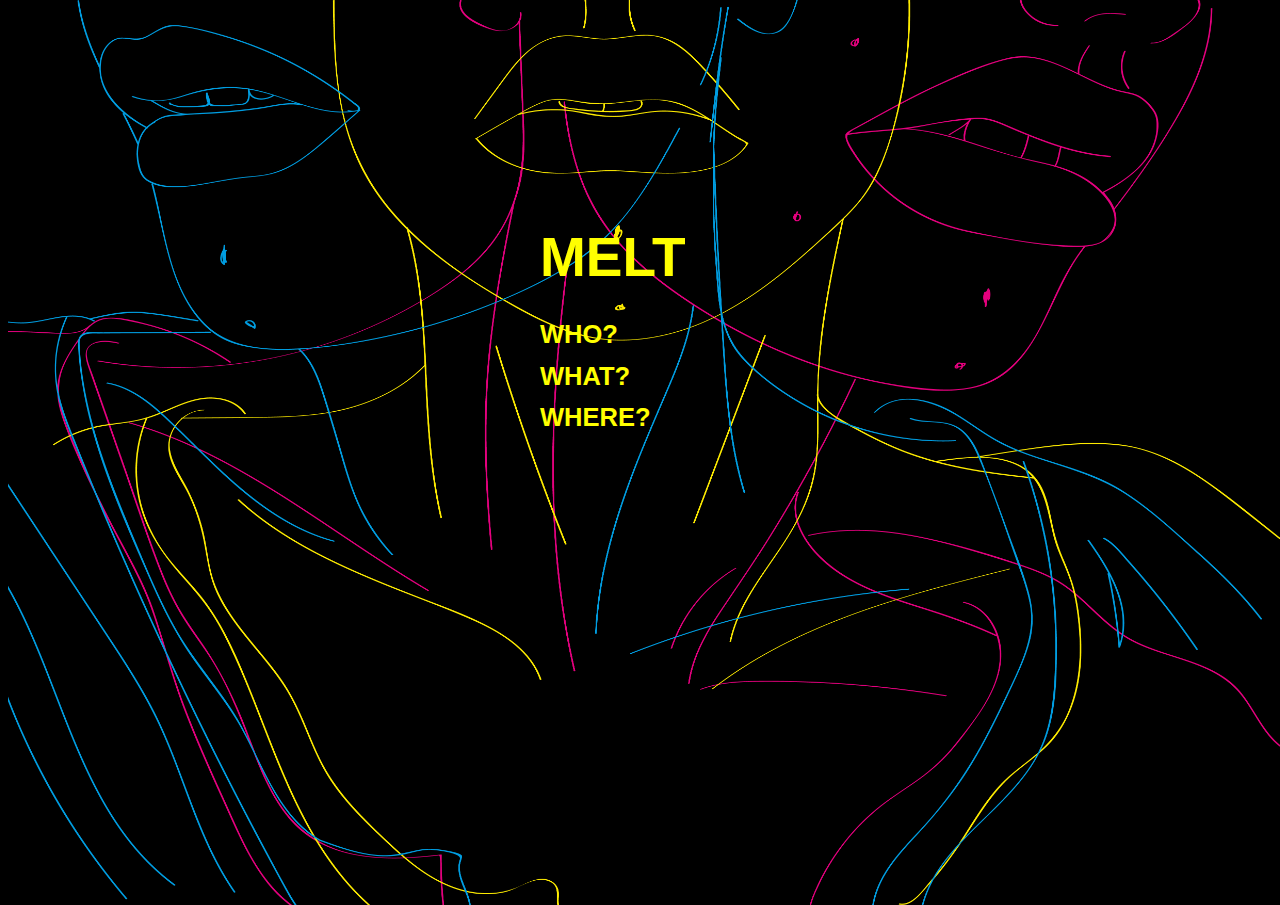
==== index.html @ 79c5432c "first commit" ====
<!doctype html>
<html>
<head>
<meta charset="UTF-8">
<title>MELT</title>
<link href="style.css" rel="stylesheet" type="text/css">
<style>

h1 { font-size: 55px;

padding-bottom: 20px;
}

  h1, h2 {
  color:yellow;
  }

  .bigger {width: 550px;
	  transition: all 1.5s ease-in-out;
  }
  .bigger:hover{
    
        font-size: 35px}

    #home {
		position: relative;
        text-align: left;
        margin: 50px auto;
        padding: 20px;
        border: 0px;
        width: 200px;
        overflow: visible;
        min-height: 600px;
		z-index: 10;
        }

</style>
</head>
<body>
	
<div class="sfondo"><img src="immagini/sfondo-home.jpg" alt=""/> </div>
<div id="home"><h1>MELT</h1>


<a href="Curriculum Vitae.html" style="text-decoration: none"><div class="bigger"><h2>WHO?</h2></div></a>

<a href="Portfolio.html" style="text-decoration: none"><div class="bigger"><h2>WHAT?</h2></div></a>

<a href="Contacts.html" style="text-decoration: none"><div class="bigger"><h2>WHERE?</h2></div></a></div>

</body>
</html>
---- style.css ----
body {font-family: "Helvetica";
background-color: black;
line-height: 1.2em;
font-weight: 500;
font-style: normal;
font-size: 17px;}

p { color: white;
}
ul {color: white;
font-size: 20px;}

h1 { font-size: 45px;
	padding-top: 140px;
}

h1, h2, h3 {
color:yellow;
}
#home a:visited .bigger h2, .container a:visited h1, .container a:visited h2, a:visited {
	color: #00ff00;
}

.container { position: relative; 
	text-align: left;
    margin: 50px auto;
    padding: 20px  0 0 100px;
    border: 0px;
    width: 550px;
    overflow: visible;
    min-height: 600px;
	z-index: 10;
    }

    .link {font-weight: bold;
    color: yellow;
  font-size: 20px;}


.sfondo img {
	top: 0;
	position: absolute;
	width: 100vw;
	height: auto;
}


img {
	z-index: 0;
	opacity: 1;
}

.contatti li a {
	
	line-height: 3em;
}
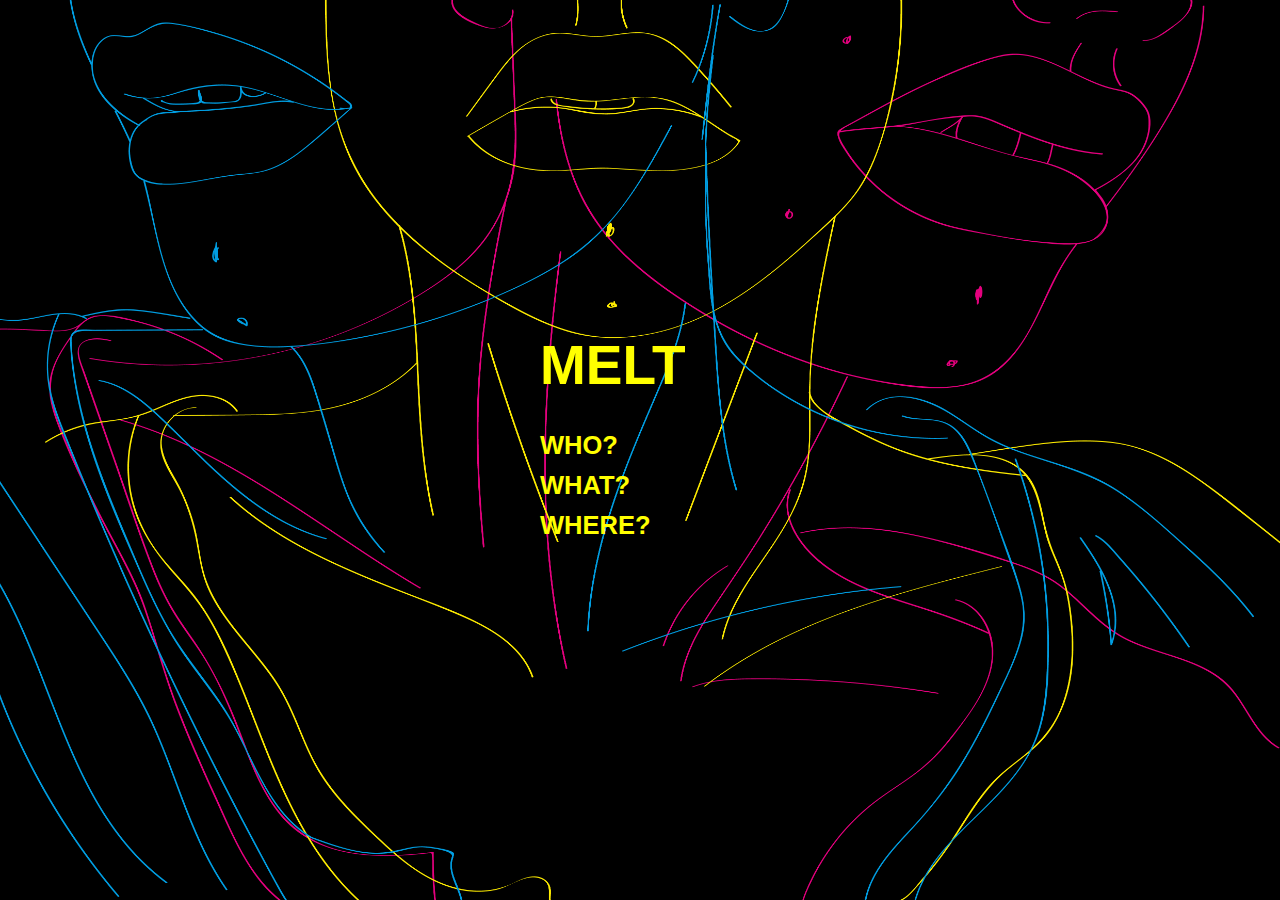
==== commit 149af759: "Add files via upload" ====
--- a/index.html
+++ b/index.html
@@ -15,38 +15,34 @@
   color:yellow;
   }
 
-  .bigger {width: 550px;
-	  transition: all 1.5s ease-in-out;
-  }
-  .bigger:hover{
-    
-        font-size: 35px}
+    #home {
+        width: 200px;
 
-    #home {
-		position: relative;
-        text-align: left;
-        margin: 50px auto;
-        padding: 20px;
-        border: 0px;
-        width: 200px;
-        overflow: visible;
-        min-height: 600px;
-		z-index: 10;
         }
+	#home a{
+		transition: all 1.5s ease-in-out;
+	  -webkit-transition: all 1.5s ease-in-out;
+		text-decoration: none;
+	}
+	
+	#home a:hover {
+		font-size: 35px;
+	}
 
 </style>
 </head>
 <body>
 	
-<div class="sfondo"><img src="immagini/sfondo-home.jpg" alt=""/> </div>
+<div class="sfondo">
 <div id="home"><h1>MELT</h1>
 
 
-<a href="Curriculum Vitae.html" style="text-decoration: none"><div class="bigger"><h2>WHO?</h2></div></a>
+<a href="Curriculum-Vitae.html"><h2>WHO?</h2></a>
 
-<a href="Portfolio.html" style="text-decoration: none"><div class="bigger"><h2>WHAT?</h2></div></a>
+<a href="Portfolio.html"><h2>WHAT?</h2></a>
 
-<a href="Contacts.html" style="text-decoration: none"><div class="bigger"><h2>WHERE?</h2></div></a></div>
+<a href="Contacts.html"><h2>WHERE?</h2></a></div>
+</div>
 
 </body>
 </html>
--- a/style.css
+++ b/style.css
@@ -1,3 +1,7 @@
+* {
+	margin: 0;
+}
+
 body {font-family: "Helvetica";
 background-color: black;
 line-height: 1.2em;
@@ -10,26 +14,22 @@
 ul {color: white;
 font-size: 20px;}
 
-h1 { font-size: 45px;
-	padding-top: 140px;
+h1 { 
+	font-size: 45px;
 }
 
 h1, h2, h3 {
 color:yellow;
 }
 #home a:visited .bigger h2, .container a:visited h1, .container a:visited h2, a:visited {
-	color: #00ff00;
+	color: #FFEB54;
 }
 
-.container { position: relative; 
-	text-align: left;
-    margin: 50px auto;
-    padding: 20px  0 0 100px;
-    border: 0px;
-    width: 550px;
-    overflow: visible;
-    min-height: 600px;
+.container { 
+	position: relative; 
+    width: 560px;
 	z-index: 10;
+	margin: 0 20px;
     }
 
     .link {font-weight: bold;
@@ -37,11 +37,55 @@
   font-size: 20px;}
 
 
-.sfondo img {
-	top: 0;
+.sfondo {
 	position: absolute;
-	width: 100vw;
-	height: auto;
+	display: flex;
+	align-items: center;
+	justify-content: center;
+	width: 100%;
+	overflow-x: hidden;
+	height: 100%;
+	background: url(immagini/sfondo-home.jpg) center no-repeat;
+	background-size: cover;
+}
+
+.sfondo.curriculum {
+	background: url(immagini/sfondo-curriculum.jpg) center top no-repeat;
+	background-size: contain;
+}
+
+.sfondo.contacts {
+	background: url(immagini/sfondo-contacts.jpg) center top no-repeat;
+	background-size: contain;
+}
+
+
+.sfondo.portfolio {
+	position: fixed;
+	background: url(immagini/sfondo-portfolio.jpg) center top no-repeat;
+	background-size: contain;
+}
+
+.portfolio .container {
+	display: flex;
+    width: 100%;
+	justify-content: center;
+}
+
+.container_text--portfolio {
+	display: flex; 
+	height: 30vh;
+	justify-content: center;
+	align-items: center;
+	margin-top: 20px;
+}
+
+#home h2 {
+	line-height: 40px;
+}
+
+#home h1 {
+	padding-bottom: 50px;
 }
 
 
@@ -53,4 +97,10 @@
 .contatti li a {
 	
 	line-height: 3em;
+}
+
+.container_foto {
+	display: flex;
+	width: 100vw;
+	justify-content: center;
 }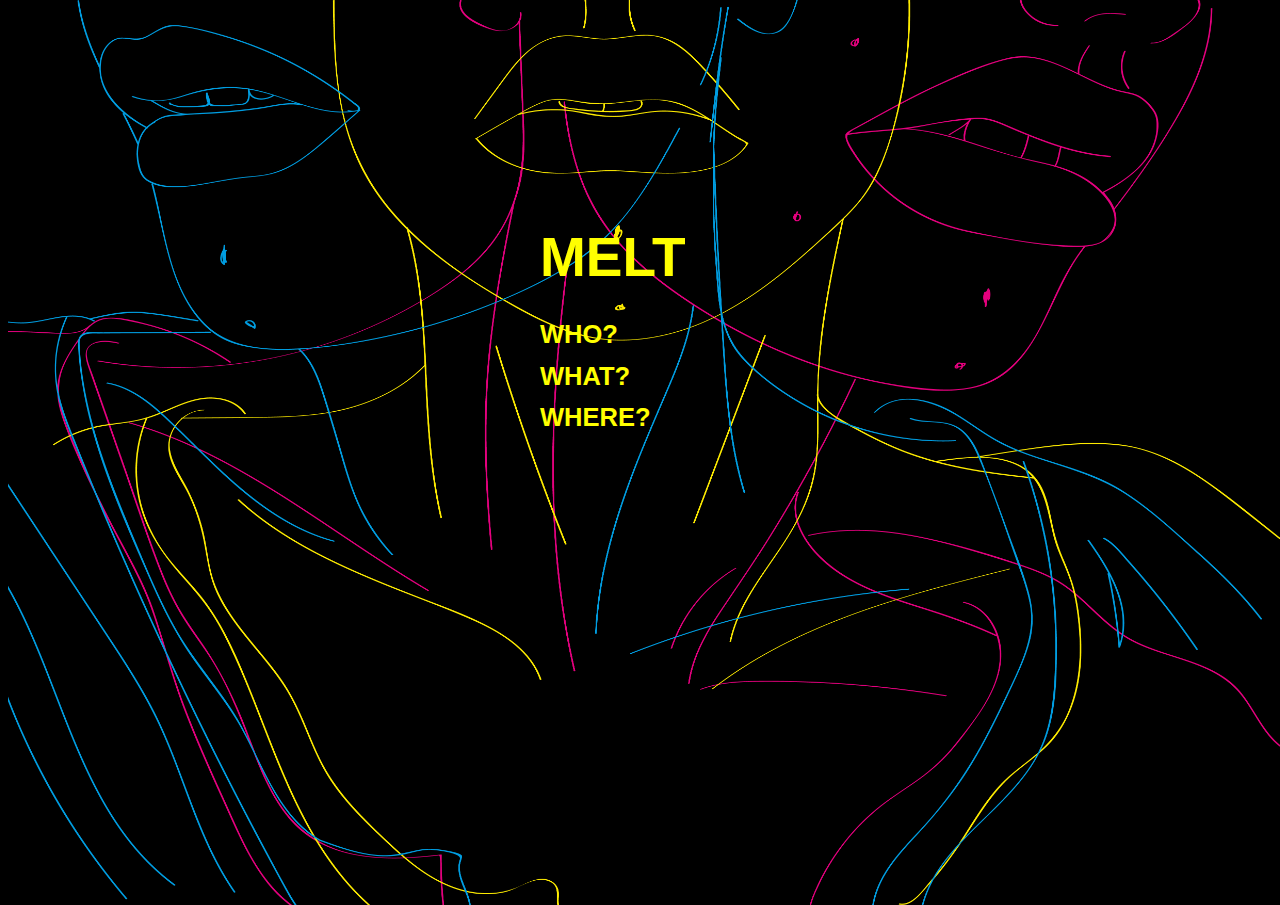
==== commit b5f70e77: "Add files via upload" ====
--- a/index.html
+++ b/index.html
@@ -15,34 +15,38 @@
   color:yellow;
   }
 
+  .bigger {width: 550px;
+	  transition: all 1.5s ease-in-out;
+  }
+  .bigger:hover{
+    
+        font-size: 35px}
+
     #home {
+		position: relative;
+        text-align: left;
+        margin: 50px auto;
+        padding: 20px;
+        border: 0px;
         width: 200px;
-
+        overflow: visible;
+        min-height: 600px;
+		z-index: 10;
         }
-	#home a{
-		transition: all 1.5s ease-in-out;
-	  -webkit-transition: all 1.5s ease-in-out;
-		text-decoration: none;
-	}
-	
-	#home a:hover {
-		font-size: 35px;
-	}
 
 </style>
 </head>
 <body>
 	
-<div class="sfondo">
+<div class="sfondo"><img src="immagini/sfondo-home.jpg" alt=""/> </div>
 <div id="home"><h1>MELT</h1>
 
 
-<a href="Curriculum-Vitae.html"><h2>WHO?</h2></a>
+<a href="Curriculum Vitae.html" style="text-decoration: none"><div class="bigger"><h2>WHO?</h2></div></a>
 
-<a href="Portfolio.html"><h2>WHAT?</h2></a>
+<a href="Portfolio.html" style="text-decoration: none"><div class="bigger"><h2>WHAT?</h2></div></a>
 
-<a href="Contacts.html"><h2>WHERE?</h2></a></div>
-</div>
+<a href="Contacts.html" style="text-decoration: none"><div class="bigger"><h2>WHERE?</h2></div></a></div>
 
 </body>
 </html>
--- a/style.css
+++ b/style.css
@@ -1,7 +1,3 @@
-* {
-	margin: 0;
-}
-
 body {font-family: "Helvetica";
 background-color: black;
 line-height: 1.2em;
@@ -14,22 +10,26 @@
 ul {color: white;
 font-size: 20px;}
 
-h1 { 
-	font-size: 45px;
+h1 { font-size: 45px;
+	padding-top: 140px;
 }
 
 h1, h2, h3 {
 color:yellow;
 }
 #home a:visited .bigger h2, .container a:visited h1, .container a:visited h2, a:visited {
-	color: #FFEB54;
+	color: #00ff00;
 }
 
-.container { 
-	position: relative; 
-    width: 560px;
+.container { position: relative; 
+	text-align: left;
+    margin: 50px auto;
+    padding: 20px  0 0 100px;
+    border: 0px;
+    width: 550px;
+    overflow: visible;
+    min-height: 600px;
 	z-index: 10;
-	margin: 0 20px;
     }
 
     .link {font-weight: bold;
@@ -37,55 +37,11 @@
   font-size: 20px;}
 
 
-.sfondo {
+.sfondo img {
+	top: 0;
 	position: absolute;
-	display: flex;
-	align-items: center;
-	justify-content: center;
-	width: 100%;
-	overflow-x: hidden;
-	height: 100%;
-	background: url(immagini/sfondo-home.jpg) center no-repeat;
-	background-size: cover;
-}
-
-.sfondo.curriculum {
-	background: url(immagini/sfondo-curriculum.jpg) center top no-repeat;
-	background-size: contain;
-}
-
-.sfondo.contacts {
-	background: url(immagini/sfondo-contacts.jpg) center top no-repeat;
-	background-size: contain;
-}
-
-
-.sfondo.portfolio {
-	position: fixed;
-	background: url(immagini/sfondo-portfolio.jpg) center top no-repeat;
-	background-size: contain;
-}
-
-.portfolio .container {
-	display: flex;
-    width: 100%;
-	justify-content: center;
-}
-
-.container_text--portfolio {
-	display: flex; 
-	height: 30vh;
-	justify-content: center;
-	align-items: center;
-	margin-top: 20px;
-}
-
-#home h2 {
-	line-height: 40px;
-}
-
-#home h1 {
-	padding-bottom: 50px;
+	width: 100vw;
+	height: auto;
 }
 
 
@@ -97,10 +53,4 @@
 .contatti li a {
 	
 	line-height: 3em;
-}
-
-.container_foto {
-	display: flex;
-	width: 100vw;
-	justify-content: center;
 }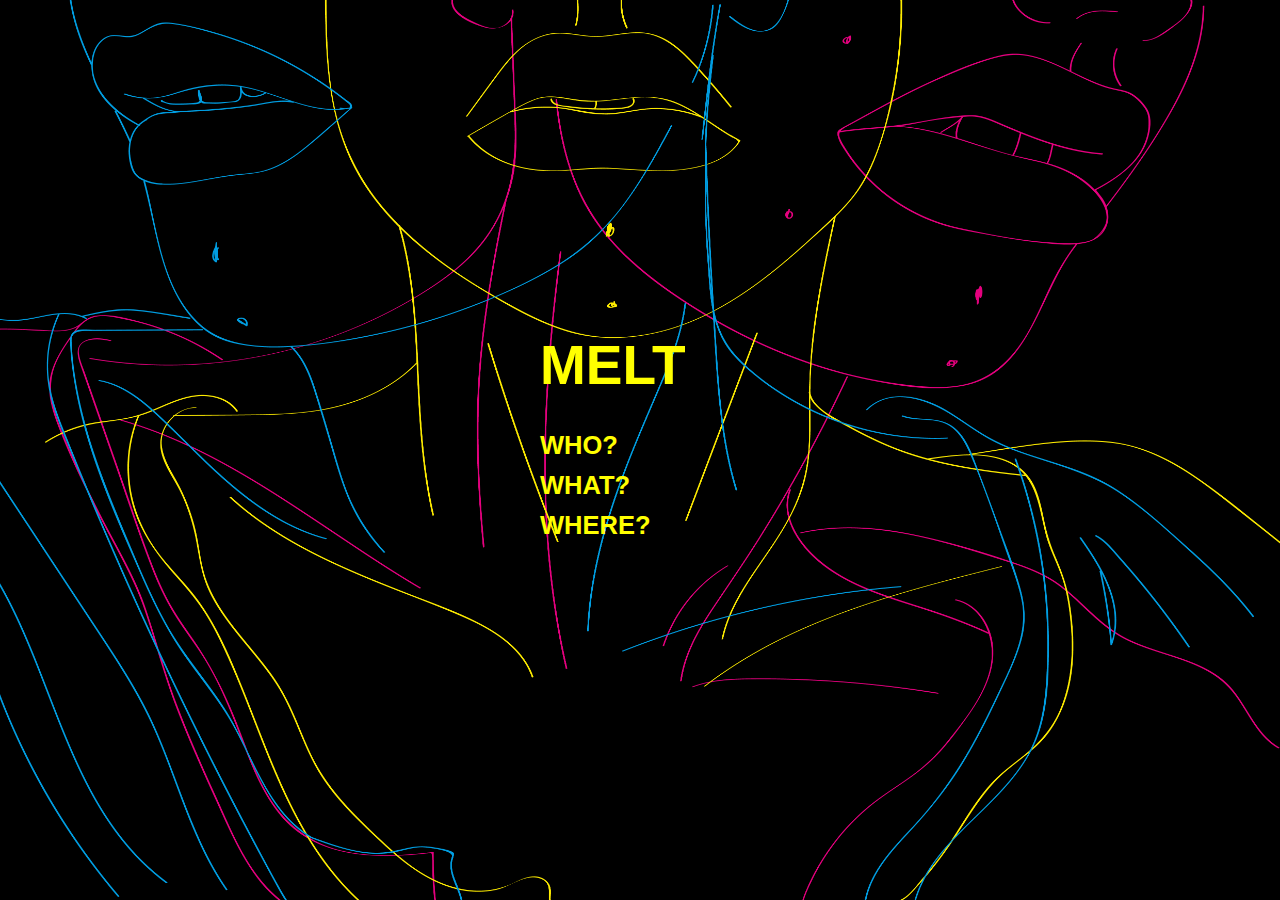
==== commit 29bbd391: "Add files via upload" ====
--- a/index.html
+++ b/index.html
@@ -15,38 +15,34 @@
   color:yellow;
   }
 
-  .bigger {width: 550px;
-	  transition: all 1.5s ease-in-out;
-  }
-  .bigger:hover{
-    
-        font-size: 35px}
+    #home {
+        width: 200px;
 
-    #home {
-		position: relative;
-        text-align: left;
-        margin: 50px auto;
-        padding: 20px;
-        border: 0px;
-        width: 200px;
-        overflow: visible;
-        min-height: 600px;
-		z-index: 10;
         }
+	#home a{
+		transition: all 1.5s ease-in-out;
+	  -webkit-transition: all 1.5s ease-in-out;
+		text-decoration: none;
+	}
+	
+	#home a:hover {
+		font-size: 35px;
+	}
 
 </style>
 </head>
 <body>
 	
-<div class="sfondo"><img src="immagini/sfondo-home.jpg" alt=""/> </div>
+<div class="sfondo">
 <div id="home"><h1>MELT</h1>
 
 
-<a href="Curriculum Vitae.html" style="text-decoration: none"><div class="bigger"><h2>WHO?</h2></div></a>
+<a href="Curriculum-Vitae.html"><h2>WHO?</h2></a>
 
-<a href="Portfolio.html" style="text-decoration: none"><div class="bigger"><h2>WHAT?</h2></div></a>
+<a href="Portfolio.html"><h2>WHAT?</h2></a>
 
-<a href="Contacts.html" style="text-decoration: none"><div class="bigger"><h2>WHERE?</h2></div></a></div>
+<a href="Contacts.html"><h2>WHERE?</h2></a></div>
+</div>
 
 </body>
 </html>
--- a/style.css
+++ b/style.css
@@ -1,3 +1,7 @@
+* {
+	margin: 0;
+}
+
 body {font-family: "Helvetica";
 background-color: black;
 line-height: 1.2em;
@@ -10,26 +14,22 @@
 ul {color: white;
 font-size: 20px;}
 
-h1 { font-size: 45px;
-	padding-top: 140px;
+h1 { 
+	font-size: 45px;
 }
 
 h1, h2, h3 {
 color:yellow;
 }
 #home a:visited .bigger h2, .container a:visited h1, .container a:visited h2, a:visited {
-	color: #00ff00;
+	color: #FFEB54;
 }
 
-.container { position: relative; 
-	text-align: left;
-    margin: 50px auto;
-    padding: 20px  0 0 100px;
-    border: 0px;
-    width: 550px;
-    overflow: visible;
-    min-height: 600px;
+.container { 
+	position: relative; 
+    width: 560px;
 	z-index: 10;
+	margin: 0 20px;
     }
 
     .link {font-weight: bold;
@@ -37,11 +37,55 @@
   font-size: 20px;}
 
 
-.sfondo img {
-	top: 0;
+.sfondo {
 	position: absolute;
-	width: 100vw;
-	height: auto;
+	display: flex;
+	align-items: center;
+	justify-content: center;
+	width: 100%;
+	overflow-x: hidden;
+	height: 100%;
+	background: url(immagini/sfondo-home.jpg) center no-repeat;
+	background-size: cover;
+}
+
+.sfondo.curriculum {
+	background: url(immagini/sfondo-curriculum.jpg) center top no-repeat;
+	background-size: contain;
+}
+
+.sfondo.contacts {
+	background: url(immagini/sfondo-contacts.jpg) center top no-repeat;
+	background-size: contain;
+}
+
+
+.sfondo.portfolio {
+	position: fixed;
+	background: url(immagini/sfondo-portfolio.jpg) center top no-repeat;
+	background-size: contain;
+}
+
+.portfolio .container {
+	display: flex;
+    width: 100%;
+	justify-content: center;
+}
+
+.container_text--portfolio {
+	display: flex; 
+	height: 30vh;
+	justify-content: center;
+	align-items: center;
+	margin-top: 20px;
+}
+
+#home h2 {
+	line-height: 40px;
+}
+
+#home h1 {
+	padding-bottom: 50px;
 }
 
 
@@ -53,4 +97,10 @@
 .contatti li a {
 	
 	line-height: 3em;
+}
+
+.container_foto {
+	display: flex;
+	width: 100vw;
+	justify-content: center;
 }